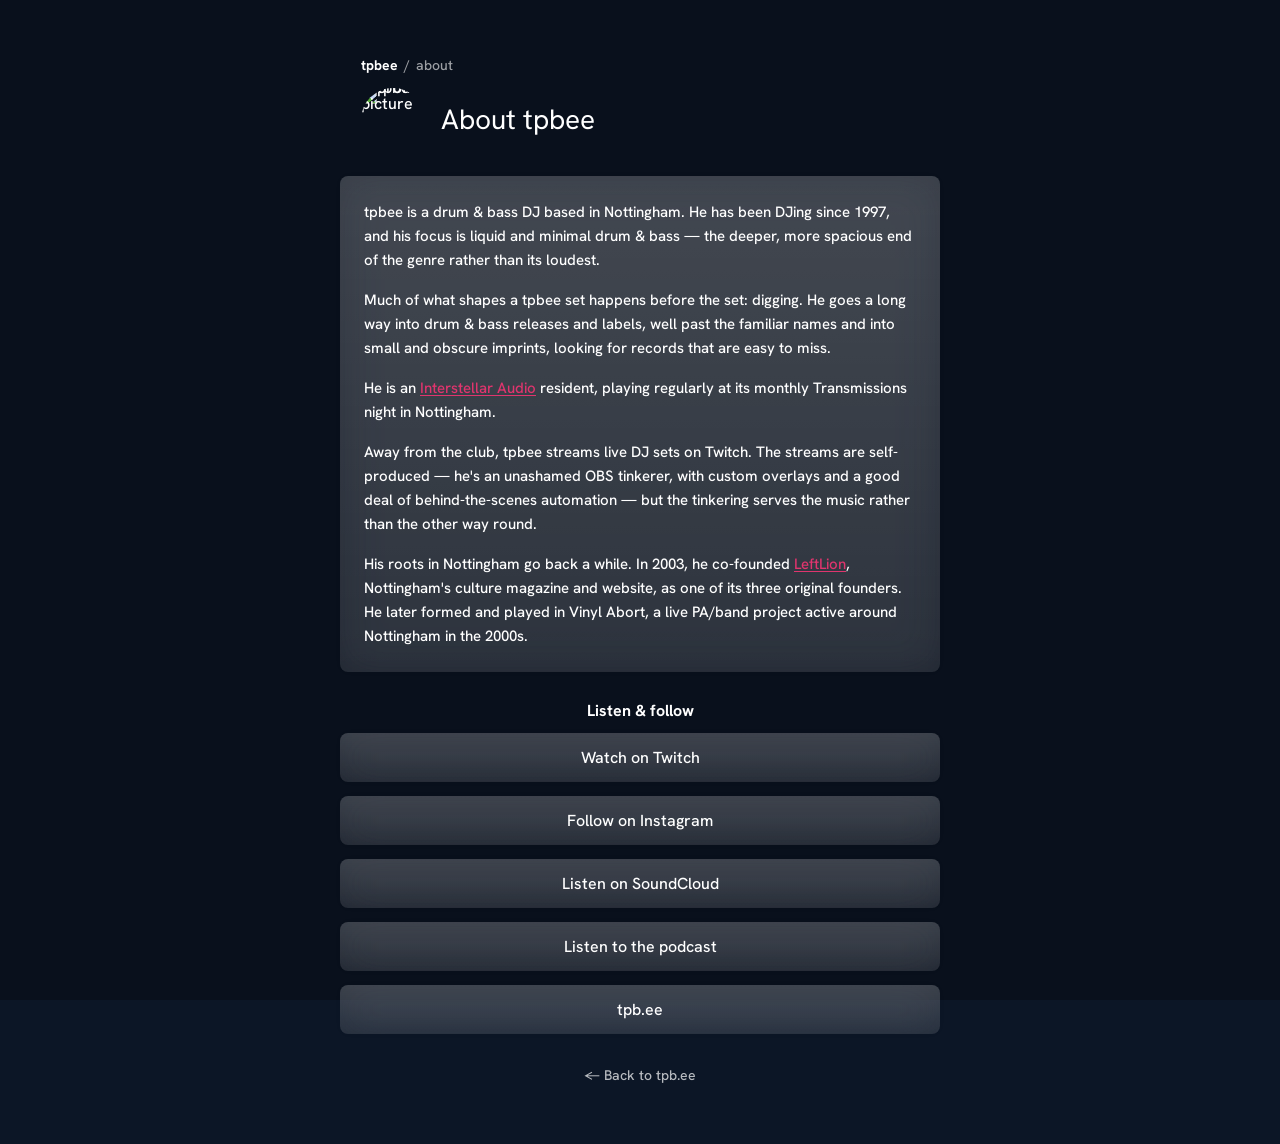
==== about/index.html @ e10ae578 "Own pages open in the same tab, with a tpbee / page breadcrumb back home Links to tpb.ee pages on th" ====
<!doctype html>
<html lang="en">
<head>
<!-- Google tag (gtag.js) -->
<script async src="https://www.googletagmanager.com/gtag/js?id=G-3CTKX5TWD7"></script>
<script>
  window.dataLayer = window.dataLayer || [];
  function gtag(){dataLayer.push(arguments);}
  gtag('js', new Date());

  gtag('config', 'G-3CTKX5TWD7');
</script>
<meta charset="UTF-8">
<meta name="viewport" content="width=device-width, initial-scale=1.0">
<title>tpbee — Nottingham Drum &amp; Bass DJ</title>
<meta name="description" content="tpbee is a Nottingham-based drum &amp; bass DJ and longtime selector focused on liquid, minimal and deeper DNB.">
<link rel="canonical" href="https://tpb.ee/about">

<meta property="og:title" content="tpbee — Nottingham Drum &amp; Bass DJ">
<meta property="og:description" content="tpbee is a Nottingham-based drum &amp; bass DJ and longtime selector focused on liquid, minimal and deeper DNB.">
<meta property="og:image" content="https://tpb.ee/assets/og-image.jpg?v=1">
<meta property="og:image:width" content="1200">
<meta property="og:image:height" content="630">
<meta property="og:url" content="https://tpb.ee/about">
<meta property="og:type" content="profile">
<meta property="og:site_name" content="tpbee">

<meta name="twitter:card" content="summary_large_image">
<meta name="twitter:title" content="tpbee — Nottingham Drum &amp; Bass DJ">
<meta name="twitter:description" content="tpbee is a Nottingham-based drum &amp; bass DJ and longtime selector focused on liquid, minimal and deeper DNB.">
<meta name="twitter:image" content="https://tpb.ee/assets/og-image.jpg?v=1">

<link rel="icon" href="/assets/favicon.ico" sizes="any">
<link rel="icon" type="image/png" sizes="32x32" href="/assets/favicon-32.png">
<link rel="icon" type="image/png" sizes="16x16" href="/assets/favicon-16.png">
<link rel="apple-touch-icon" href="/assets/apple-touch-icon.png">

<link rel="preconnect" href="https://fonts.googleapis.com">
<link rel="preconnect" href="https://fonts.gstatic.com" crossorigin>
<link href="https://fonts.googleapis.com/css2?family=Hanken+Grotesk:wght@500;700&display=swap" rel="stylesheet">

<link rel="stylesheet" href="/style.css">

<script type="application/ld+json">
{
  "@context": "https://schema.org",
  "@type": "ProfilePage",
  "url": "https://tpb.ee/about",
  "mainEntity": {
    "@type": "Person",
    "name": "tpbee",
    "url": "https://tpb.ee/",
    "description": "Nottingham-based drum & bass DJ focused on liquid and minimal DNB; DJing since 1997.",
    "homeLocation": {
      "@type": "Place",
      "name": "Nottingham, UK"
    },
    "sameAs": [
      "https://twitch.tv/tpbee",
      "https://instagram.com/tpbeedj",
      "https://soundcloud.com/tpbee"
    ]
  }
}
</script>

<style>
  body {
    padding-top: 24px;
    padding-bottom: 60px;
  }

  #about-page {
    max-width: 640px;
    margin: 0 auto;
    padding: 32px 20px 0;
  }

  #about-header {
    display: flex;
    align-items: center;
    gap: 16px;
    margin-bottom: 24px;
    padding-left: 21px;
  }

  #about-header a {
    display: block;
    flex-shrink: 0;
    line-height: 0;
    transition: opacity 120ms ease;
  }

  #about-header a:hover {
    opacity: 0.85;
  }

  #about-header img {
    width: 64px;
    height: 64px;
    border-radius: 50%;
    object-fit: cover;
  }

  #about-header h1 {
    margin: 0;
    font-family: var(--font-display);
    font-weight: 400;
    font-size: 28px;
    line-height: 1.2;
    color: var(--text-color);
  }

  .about-card {
    background: var(--link-bg);
    -webkit-backdrop-filter: blur(20px) brightness(1.1) contrast(0.9);
    backdrop-filter: blur(20px) brightness(1.1) contrast(0.9);
    border-radius: var(--link-radius);
    box-shadow: var(--link-shadow);
    padding: 24px;
    margin-bottom: var(--link-gap);
  }

  .about-card p {
    margin: 0 0 16px;
    color: var(--text-color);
    line-height: 1.6;
    font-size: 15px;
  }

  .about-card p:last-child {
    margin-bottom: 0;
  }

  .about-card a {
    color: var(--accent-color);
    text-decoration: underline;
    text-underline-offset: 2px;
  }

  #about-links h2 {
    margin: 28px 0 12px;
    text-align: center;
    font-size: var(--link-header-font-size);
    font-weight: 700;
    color: var(--text-color);
  }

  #about-link-list {
    display: flex;
    flex-direction: column;
    gap: var(--link-gap);
  }

  .about-link {
    display: block;
    text-align: center;
    padding: 14px 20px;
    background: var(--link-bg);
    -webkit-backdrop-filter: blur(20px) brightness(1.1) contrast(0.9);
    backdrop-filter: blur(20px) brightness(1.1) contrast(0.9);
    border-radius: var(--link-radius);
    box-shadow: var(--link-shadow);
    color: var(--text-color);
    font-weight: 500;
    font-size: var(--link-text-font-size);
    text-decoration: none;
    transition: background 120ms ease, box-shadow 120ms ease, transform 120ms ease;
  }

  .about-link:hover {
    background: var(--link-bg-hover);
    box-shadow: 0 0 0 1px rgba(224, 53, 110, 0.45), 0 4px 20px rgba(224, 53, 110, 0.25);
    transform: translateY(-1px);
  }

  #about-back {
    display: block;
    margin-top: 32px;
    text-align: center;
    color: var(--text-color);
    opacity: 0.7;
    font-size: 14px;
    text-decoration: none;
  }

  #about-back:hover {
    opacity: 1;
  }
</style>
</head>
<body>

<div id="page-background" aria-hidden="true"></div>

<main id="about-page">

  <nav class="crumb" aria-label="Breadcrumb"><a href="/">tpbee</a><span>/</span>about</nav>

  <header id="about-header">
    <a href="/" aria-label="Back to tpb.ee">
      <img src="/assets/avatar.jpg" alt="tpbee profile picture" width="64" height="64">
    </a>
    <h1>About tpbee</h1>
  </header>

  <article class="about-card">
    <p>tpbee is a drum &amp; bass DJ based in Nottingham. He has been DJing since 1997, and his focus is liquid and minimal drum &amp; bass — the deeper, more spacious end of the genre rather than its loudest.</p>

    <p>Much of what shapes a tpbee set happens before the set: digging. He goes a long way into drum &amp; bass releases and labels, well past the familiar names and into small and obscure imprints, looking for records that are easy to miss.</p>

    <p>He is an <a href="https://interstellaraudio.co.uk/" target="_blank" rel="noopener noreferrer">Interstellar Audio</a> resident, playing regularly at its monthly Transmissions night in Nottingham.</p>

    <p>Away from the club, tpbee streams live DJ sets on Twitch. The streams are self-produced — he's an unashamed OBS tinkerer, with custom overlays and a good deal of behind-the-scenes automation — but the tinkering serves the music rather than the other way round.</p>

    <p>His roots in Nottingham go back a while. In 2003, he co-founded <a href="https://www.leftlion.co.uk/" target="_blank" rel="noopener noreferrer">LeftLion</a>, Nottingham's culture magazine and website, as one of its three original founders. He later formed and played in Vinyl Abort, a live PA/band project active around Nottingham in the 2000s.</p>
  </article>

  <section id="about-links">
    <h2>Listen &amp; follow</h2>
    <div id="about-link-list">
      <a class="about-link" href="https://twitch.tv/tpbee" target="_blank" rel="noopener noreferrer">Watch on Twitch</a>
      <a class="about-link" href="https://instagram.com/tpbeedj" target="_blank" rel="noopener noreferrer">Follow on Instagram</a>
      <a class="about-link" href="https://soundcloud.com/tpbee" target="_blank" rel="noopener noreferrer">Listen on SoundCloud</a>
      <a class="about-link" href="https://podcasts.apple.com/us/podcast/diving-deeper-dnb-with-tpbee/id1849227916" target="_blank" rel="noopener noreferrer">Listen to the podcast</a>
      <a class="about-link" href="https://tpb.ee/">tpb.ee</a>
    </div>
  </section>

  <a id="about-back" href="/">&larr; Back to tpb.ee</a>

</main>

</body>
</html>
---- style.css ----
/* ==========================================================================
   Design tokens
   Dark glass theme: translucent gradient cards, small rounded corners,
   soft shadow, pink accent.
   ========================================================================== */

:root {
  --page-fallback-color: #0c1626;
  --tint-color: rgba(0, 0, 0, 0.24);
  --text-color: #ffffff;
  --accent-color: #e0356e;

  --link-bg: linear-gradient(180deg, rgba(255, 255, 255, 0.1) 0%, rgba(255, 255, 255, 0) 100%), rgba(255, 255, 255, 0.1);
  --link-bg-hover: linear-gradient(180deg, rgba(255, 255, 255, 0.16) 0%, rgba(255, 255, 255, 0.04) 100%), rgba(255, 255, 255, 0.14);
  --link-radius: 8px;
  --link-inner-radius: 4px;
  --link-shadow: 0px 0 8px rgba(0, 0, 0, 0.02);
  --link-gap: 14px;

  --font-primary: 'Hanken Grotesk', -apple-system, BlinkMacSystemFont, 'Segoe UI', sans-serif;
  --font-display: 'Colmeak', var(--font-primary);

  --header-font-size: 20px;
  --tagline-font-size: 16px;
  --link-header-font-size: 14px;
  --link-text-font-size: 14px;

  --container-width: 580px;
}

@media screen and (min-width: 576px) {
  :root {
    --link-header-font-size: 16px;
    --link-text-font-size: 16px;
  }
}

@font-face {
  font-family: 'Colmeak';
  src: url('assets/fonts/Colmeak.woff2') format('woff2'),
       url('assets/fonts/Colmeak.woff') format('woff');
  font-weight: normal;
  font-style: normal;
  font-display: swap;
}

/* ==========================================================================
   Reset / base
   ========================================================================== */

* {
  box-sizing: border-box;
}

html, body {
  margin: 0;
  padding: 0;
}

body {
  min-height: 100vh;
  font-family: var(--font-primary);
  font-weight: 500;
  color: var(--text-color);
  background-color: var(--page-fallback-color);
}

img {
  max-width: 100%;
  display: block;
}

a {
  color: inherit;
  text-decoration: none;
}

button {
  font: inherit;
  color: inherit;
}

.sr-only {
  position: absolute;
  width: 1px;
  height: 1px;
  padding: 0;
  margin: -1px;
  overflow: hidden;
  clip: rect(0, 0, 0, 0);
  white-space: nowrap;
  border: 0;
}

/* ==========================================================================
   Background image + tint
   ========================================================================== */

#page-background {
  position: fixed;
  top: -100px;
  right: 0;
  bottom: -100px;
  left: 0;
  z-index: -1;
  background-image: linear-gradient(var(--tint-color), var(--tint-color)), url('assets/background.jpg');
  background-position: top center;
  background-size: cover;
  background-repeat: no-repeat;
}

/* Slight downward-lagging drift on scroll, driven entirely by the
   compositor (no JS scroll listener) so it can't stutter against
   native smooth/momentum scrolling. Browsers without scroll-driven
   animation support simply keep the background static. */
@keyframes parallax-drift {
  from {
    transform: translateY(0);
  }
  to {
    transform: translateY(-80px);
  }
}

@supports (animation-timeline: scroll()) {
  #page-background {
    animation: parallax-drift linear both;
    animation-timeline: scroll(root);
    animation-range: 0 550px;
  }
}

/* ==========================================================================
   Page container
   ========================================================================== */

#page {
  position: relative;
  max-width: var(--container-width);
  margin: 0 auto;
  min-height: 100vh;
  display: flex;
  flex-direction: column;
  align-items: center;
}

@media screen and (min-width: 576px) {
  #page {
    min-height: 0;
  }
}

/* ==========================================================================
   Header
   ========================================================================== */

#profile-header {
  width: 100%;
  padding: 48px 20px 32px 41px;
  display: flex;
  flex-direction: row;
  align-items: center;
  gap: 20px;
}

#avatar {
  width: 72px;
  height: 72px;
  flex-shrink: 0;
  border-radius: 50%;
  object-fit: cover;
}

#profile-text {
  display: flex;
  flex-direction: column;
  align-items: flex-start;
  gap: 8px;
  min-width: 0;
}

#profile-title {
  margin: 0 0 0 -8px;
  font-family: var(--font-display);
  font-weight: 400;
  font-size: 32px;
  line-height: 1.1;
  color: var(--text-color);
}

#tagline {
  margin: 0;
  max-width: 420px;
  text-align: left;
  text-wrap: balance;
  font-size: var(--tagline-font-size);
  font-weight: 500;
  line-height: 1.5;
  color: var(--text-color);
  overflow-wrap: anywhere;
}

/* ==========================================================================
   Links
   ========================================================================== */

#links {
  width: 100%;
  padding: 0 var(--link-gap) 8px;
  display: flex;
  flex-direction: column;
  gap: var(--link-gap);
}

@media screen and (min-width: 576px) {
  #links {
    padding: 0 calc(var(--link-gap) * 2) 8px;
  }
}

.link-group-heading {
  margin: 10px 0 0;
  text-align: center;
  font-size: var(--link-header-font-size);
  font-weight: 700;
  line-height: normal;
  color: var(--text-color);
}

.link-group-heading:first-child {
  margin-top: 0;
}

.link-group-items {
  display: flex;
  flex-direction: column;
  gap: var(--link-gap);
}

/* -- live now (Twitch) -- */

/* Collapsed to nothing until script.js adds .is-live on Twitch's ONLINE
   event. Not display:none - the player has to actually render inside it
   for Twitch to report the channel's state. */
#live-now {
  width: 100%;
  padding: 0 var(--link-gap);
  height: 0;
  overflow: hidden;
  opacity: 0;
  pointer-events: none;
}

#live-now.is-live {
  height: auto;
  opacity: 1;
  pointer-events: auto;
  margin-bottom: var(--link-gap);
  transition: opacity 300ms ease;
}

@media screen and (min-width: 576px) {
  #live-now {
    padding: 0 calc(var(--link-gap) * 2);
  }
}

.live-now-header {
  display: flex;
  align-items: center;
  justify-content: center;
  gap: 10px;
  padding: 10px 12px;
  margin-bottom: 8px;
  background: var(--link-bg);
  -webkit-backdrop-filter: blur(20px) brightness(1.1) contrast(0.9);
  backdrop-filter: blur(20px) brightness(1.1) contrast(0.9);
  border-radius: var(--link-radius);
  font-size: var(--link-text-font-size);
  font-weight: 700;
}

.live-now-badge {
  padding: 2px 8px;
  border-radius: var(--link-inner-radius);
  background: var(--accent-color);
  font-size: 12px;
  letter-spacing: 1px;
  animation: live-pulse 2s ease-in-out infinite;
}

@keyframes live-pulse {
  0%, 100% { opacity: 1; }
  50% { opacity: 0.6; }
}

@media (prefers-reduced-motion: reduce) {
  .live-now-badge { animation: none; }
}

/* 16:9 box for the player, same approach as the Fourthwall site's player */
.live-now-player {
  position: relative;
  width: 100%;
  padding-top: 56.25%;
  border-radius: var(--link-radius);
  overflow: hidden;
  background: #000;
  box-shadow: 0 0 0 1px rgba(224, 53, 110, 0.45), 0 4px 20px rgba(224, 53, 110, 0.25);
}

.live-now-player iframe {
  position: absolute;
  inset: 0;
  width: 100%;
  height: 100%;
  border: 0;
}

/* -- shared glass card -- */

.link-card {
  position: relative;
  display: block;
  width: 100%;
  background: var(--link-bg);
  -webkit-backdrop-filter: blur(20px) brightness(1.1) contrast(0.9);
  backdrop-filter: blur(20px) brightness(1.1) contrast(0.9);
  border-radius: var(--link-radius);
  box-shadow: var(--link-shadow);
  overflow: hidden;
  transition: transform 120ms ease, box-shadow 120ms ease, background 120ms ease;
}

.link-card:hover {
  background: var(--link-bg-hover);
  box-shadow: 0 0 0 1px rgba(224, 53, 110, 0.45), 0 4px 20px rgba(224, 53, 110, 0.25);
  transform: translateY(-1px);
}

.link-card:active {
  transform: translateY(0);
}

/* -- stack layout (icon left, centered label) -- */

.link-stack {
  position: relative;
  min-height: 64px;
  display: flex;
  align-items: center;
  justify-content: center;
  padding: 12px 64px;
}

.link-icon {
  position: absolute;
  left: 8px;
  top: 8px;
  bottom: 8px;
  width: 48px;
  border-radius: var(--link-inner-radius);
  overflow: hidden;
}

.link-icon img {
  width: 100%;
  height: 100%;
  object-fit: cover;
}

.link-title {
  width: 100%;
  font-size: var(--link-text-font-size);
  font-weight: 500;
  line-height: 1.2;
  letter-spacing: -0.2px;
  text-align: center;
  text-wrap: balance;
  overflow: hidden;
  text-overflow: ellipsis;
  display: -webkit-box;
  -webkit-line-clamp: 2;
  -webkit-box-orient: vertical;
}

/* -- featured layout (Start Here: thumbnail + label) -- */

.link-featured {
  display: flex;
  flex-direction: column;
}

.link-featured-thumb {
  padding: var(--link-gap) var(--link-gap) 0;
}

.link-featured-thumb-inner {
  aspect-ratio: 16 / 9;
  border-radius: var(--link-inner-radius);
  overflow: hidden;
  box-shadow: inset 0 0 0 0.5px rgba(255, 255, 255, 0.3);
}

.link-featured-thumb-inner img {
  width: 100%;
  height: 100%;
  object-fit: cover;
}

.link-featured .link-stack {
  padding: 12px 32px;
  min-height: 56px;
}

/* -- grid layout (playlists) -- */

.link-grid {
  display: grid;
  grid-template-columns: repeat(2, 1fr);
  gap: var(--link-gap);
}

.link-grid-card {
  display: flex;
  flex-direction: column;
}

.link-grid-thumb {
  padding: 10px 10px 0;
}

.link-grid-thumb-inner {
  aspect-ratio: 1 / 1;
  border-radius: var(--link-inner-radius);
  overflow: hidden;
  box-shadow: inset 0 0 0 0.5px rgba(255, 255, 255, 0.3);
}

.link-grid-thumb-inner img {
  width: 100%;
  height: 100%;
  object-fit: cover;
}

.link-grid-card .link-title {
  padding: 10px;
  min-height: 0;
}

/* ==========================================================================
   Social icons
   ========================================================================== */

#socials {
  width: 100%;
  margin-top: 8px;
  padding: 8px var(--link-gap) 24px;
  display: flex;
  flex-wrap: wrap;
  align-items: center;
  justify-content: center;
}

.social-icon {
  display: inline-flex;
  align-items: center;
  justify-content: center;
  padding: 8px;
  background: transparent;
  border: 0;
  cursor: pointer;
  color: var(--text-color);
  transition: transform 150ms ease, color 150ms ease;
}

.social-icon:hover {
  color: var(--accent-color);
  transform: scale(1.075);
}

.social-icon svg {
  width: 32px;
  height: 32px;
  fill: currentColor;
  pointer-events: none;
}

/* ==========================================================================
   Footer
   ========================================================================== */

#site-footer {
  width: 100%;
  padding: 0 var(--link-gap) 24px;
  text-align: center;
}

#site-footer a {
  color: var(--text-color);
  opacity: 0.6;
  font-size: 13px;
  text-decoration: none;
}

#site-footer a + a {
  margin-left: 16px;
}

#site-footer a:hover {
  opacity: 1;
}

/* Sub-page breadcrumb: "tpbee / episodes" - tpbee goes home. Sits above the page header. */
.crumb {
  margin: 0 0 14px;
  padding-left: 21px;
  font-family: var(--font-primary);
  font-size: 14px;
  color: rgba(255, 255, 255, 0.6);
}
.crumb a {
  color: var(--text-color);
  text-decoration: none;
  font-weight: 700;
}
.crumb a:hover { color: var(--accent-color); }
.crumb span { margin: 0 6px; }
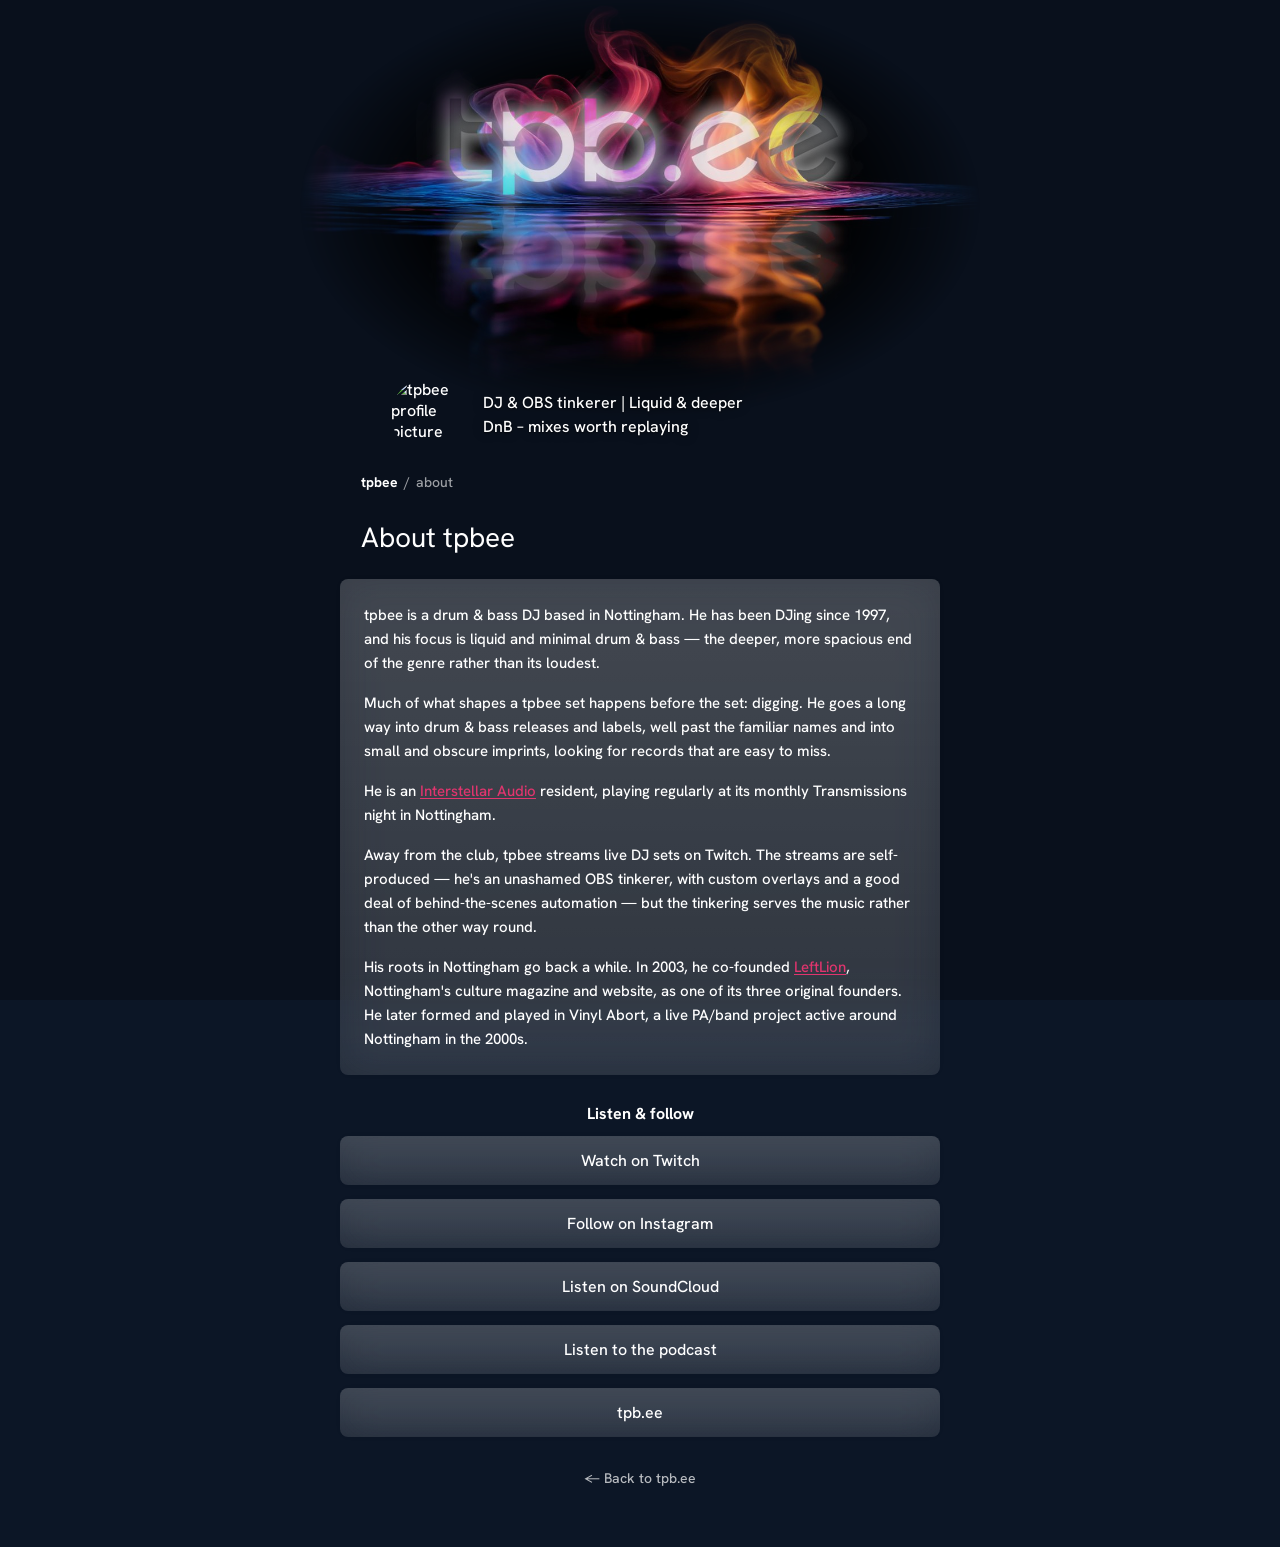
==== commit 98d082d4: "Sticker header on every page, sticker as the link preview image The tpb.ee sticker (same art as the " ====
--- a/about/index.html
+++ b/about/index.html
@@ -18,7 +18,7 @@
 
 <meta property="og:title" content="tpbee — Nottingham Drum &amp; Bass DJ">
 <meta property="og:description" content="tpbee is a Nottingham-based drum &amp; bass DJ and longtime selector focused on liquid, minimal and deeper DNB.">
-<meta property="og:image" content="https://tpb.ee/assets/og-image.jpg?v=1">
+<meta property="og:image" content="https://tpb.ee/assets/og-image.jpg?v=2">
 <meta property="og:image:width" content="1200">
 <meta property="og:image:height" content="630">
 <meta property="og:url" content="https://tpb.ee/about">
@@ -28,7 +28,7 @@
 <meta name="twitter:card" content="summary_large_image">
 <meta name="twitter:title" content="tpbee — Nottingham Drum &amp; Bass DJ">
 <meta name="twitter:description" content="tpbee is a Nottingham-based drum &amp; bass DJ and longtime selector focused on liquid, minimal and deeper DNB.">
-<meta name="twitter:image" content="https://tpb.ee/assets/og-image.jpg?v=1">
+<meta name="twitter:image" content="https://tpb.ee/assets/og-image.jpg?v=2">
 
 <link rel="icon" href="/assets/favicon.ico" sizes="any">
 <link rel="icon" type="image/png" sizes="32x32" href="/assets/favicon-32.png">
@@ -66,14 +66,13 @@
 
 <style>
   body {
-    padding-top: 24px;
     padding-bottom: 60px;
   }
 
   #about-page {
     max-width: 640px;
     margin: 0 auto;
-    padding: 32px 20px 0;
+    padding: 0 20px 0;
   }
 
   #about-header {
@@ -82,24 +81,6 @@
     gap: 16px;
     margin-bottom: 24px;
     padding-left: 21px;
-  }
-
-  #about-header a {
-    display: block;
-    flex-shrink: 0;
-    line-height: 0;
-    transition: opacity 120ms ease;
-  }
-
-  #about-header a:hover {
-    opacity: 0.85;
-  }
-
-  #about-header img {
-    width: 64px;
-    height: 64px;
-    border-radius: 50%;
-    object-fit: cover;
   }
 
   #about-header h1 {
@@ -193,14 +174,20 @@
 
 <div id="page-background" aria-hidden="true"></div>
 
+<!-- Site header, the same on every page: the tpb.ee sticker (links home), avatar + tagline -->
+<div id="site-top">
+  <a id="sticker-hero" href="/" aria-label="tpb.ee home"><img src="/assets/header-sticker.jpg" alt="tpb.ee" width="1200" height="754"></a>
+  <header id="profile-header">
+    <img id="avatar" src="/assets/avatar.jpg" alt="tpbee profile picture" width="96" height="96">
+    <p id="tagline">DJ &amp; OBS tinkerer | Liquid &amp; deeper DnB &ndash; mixes worth replaying</p>
+  </header>
+</div>
+
 <main id="about-page">
 
   <nav class="crumb" aria-label="Breadcrumb"><a href="/">tpbee</a><span>/</span>about</nav>
 
   <header id="about-header">
-    <a href="/" aria-label="Back to tpb.ee">
-      <img src="/assets/avatar.jpg" alt="tpbee profile picture" width="64" height="64">
-    </a>
     <h1>About tpbee</h1>
   </header>
 
--- a/style.css
+++ b/style.css
@@ -151,12 +151,42 @@
 }
 
 /* ==========================================================================
-   Header
-   ========================================================================== */
-
+   Site header - the same on every page: the tpb.ee sticker (links home),
+   then avatar + tagline. Sits outside each page's own column on sub pages,
+   so it lines up identically everywhere.
+   ========================================================================== */
+
+#site-top {
+  width: 100%;
+  max-width: 680px;
+  margin: 0 auto;
+  display: flex;
+  flex-direction: column;
+  align-items: center;
+}
+
+/* Sticker is wider than the link column on big screens; its black edges fade
+   out into the page background. */
+#sticker-hero {
+  display: block;
+  width: 100%;
+  margin: -8px 0 -40px;
+}
+
+#sticker-hero img {
+  width: 100%;
+  height: auto;
+  -webkit-mask-image: radial-gradient(ellipse 50% 50% at 50% 50%, #000 55%, transparent 100%);
+          mask-image: radial-gradient(ellipse 50% 50% at 50% 50%, #000 55%, transparent 100%);
+}
+
+/* Above the sticker, so its faded bottom edge doesn't dim the tagline */
 #profile-header {
-  width: 100%;
-  padding: 48px 20px 32px 41px;
+  position: relative;
+  z-index: 1;
+  width: 100%;
+  max-width: var(--container-width);
+  padding: 0 20px 32px 41px;
   display: flex;
   flex-direction: row;
   align-items: center;
@@ -169,23 +199,6 @@
   flex-shrink: 0;
   border-radius: 50%;
   object-fit: cover;
-}
-
-#profile-text {
-  display: flex;
-  flex-direction: column;
-  align-items: flex-start;
-  gap: 8px;
-  min-width: 0;
-}
-
-#profile-title {
-  margin: 0 0 0 -8px;
-  font-family: var(--font-display);
-  font-weight: 400;
-  font-size: 32px;
-  line-height: 1.1;
-  color: var(--text-color);
 }
 
 #tagline {
@@ -198,6 +211,7 @@
   line-height: 1.5;
   color: var(--text-color);
   overflow-wrap: anywhere;
+  text-shadow: 0 1px 2px rgba(0, 0, 0, 0.6), 0 0 12px rgba(0, 0, 0, 0.45);
 }
 
 /* ==========================================================================
@@ -513,7 +527,7 @@
 
 /* Sub-page breadcrumb: "tpbee / episodes" - tpbee goes home. Sits above the page header. */
 .crumb {
-  margin: 0 0 14px;
+  margin: -10px 0 30px;
   padding-left: 21px;
   font-family: var(--font-primary);
   font-size: 14px;
@@ -526,3 +540,40 @@
 }
 .crumb a:hover { color: var(--accent-color); }
 .crumb span { margin: 0 6px; }
+
+/* Home page: platform logos (Listen / Watch), latest-episode card */
+.link-icon.is-logo {
+  display: flex;
+  align-items: center;
+  justify-content: center;
+  background: rgba(255, 255, 255, 0.08);
+}
+.link-icon.is-logo svg { width: 26px; height: 22px; fill: var(--text-color); }
+.link-featured .link-stack { flex-direction: column; gap: 4px; }
+.link-featured-sub {
+  font-size: 13px;
+  color: rgba(255, 255, 255, 0.65);
+  text-align: center;
+}
+/* Platform rows (Listen / Watch) are left-aligned: text starts just after the logo
+   tile (8 + 48 + 16px). Bits n Bobs rows keep the centred labels. */
+.link-card.link-stack.is-platform { justify-content: flex-start; padding-left: 72px; padding-right: 20px; }
+.link-card.link-stack.is-platform .link-title { text-align: left; }
+
+/* Latest episode: whole square cover on the left, text on the right */
+.link-featured.is-episode { flex-direction: row; align-items: center; }
+.link-featured.is-episode .link-featured-thumb { padding: var(--link-gap); padding-right: 0; flex-shrink: 0; }
+.link-featured.is-episode .link-featured-thumb-inner { aspect-ratio: 1 / 1; width: 120px; }
+.link-featured.is-episode .link-stack { align-items: flex-start; padding-left: 16px; padding-right: 16px; }
+.link-featured.is-episode .link-title,
+.link-featured.is-episode .link-featured-sub { text-align: left; }
+
+/* Home's "tpbee / home" crumb: same spot as on the sub pages, whose column is
+   640px wide (20px padding) against home's 580px */
+#page > .crumb {
+  align-self: stretch;
+  padding-left: 41px;
+}
+@media screen and (min-width: 640px) {
+  #page > .crumb { padding-left: 11px; }
+}
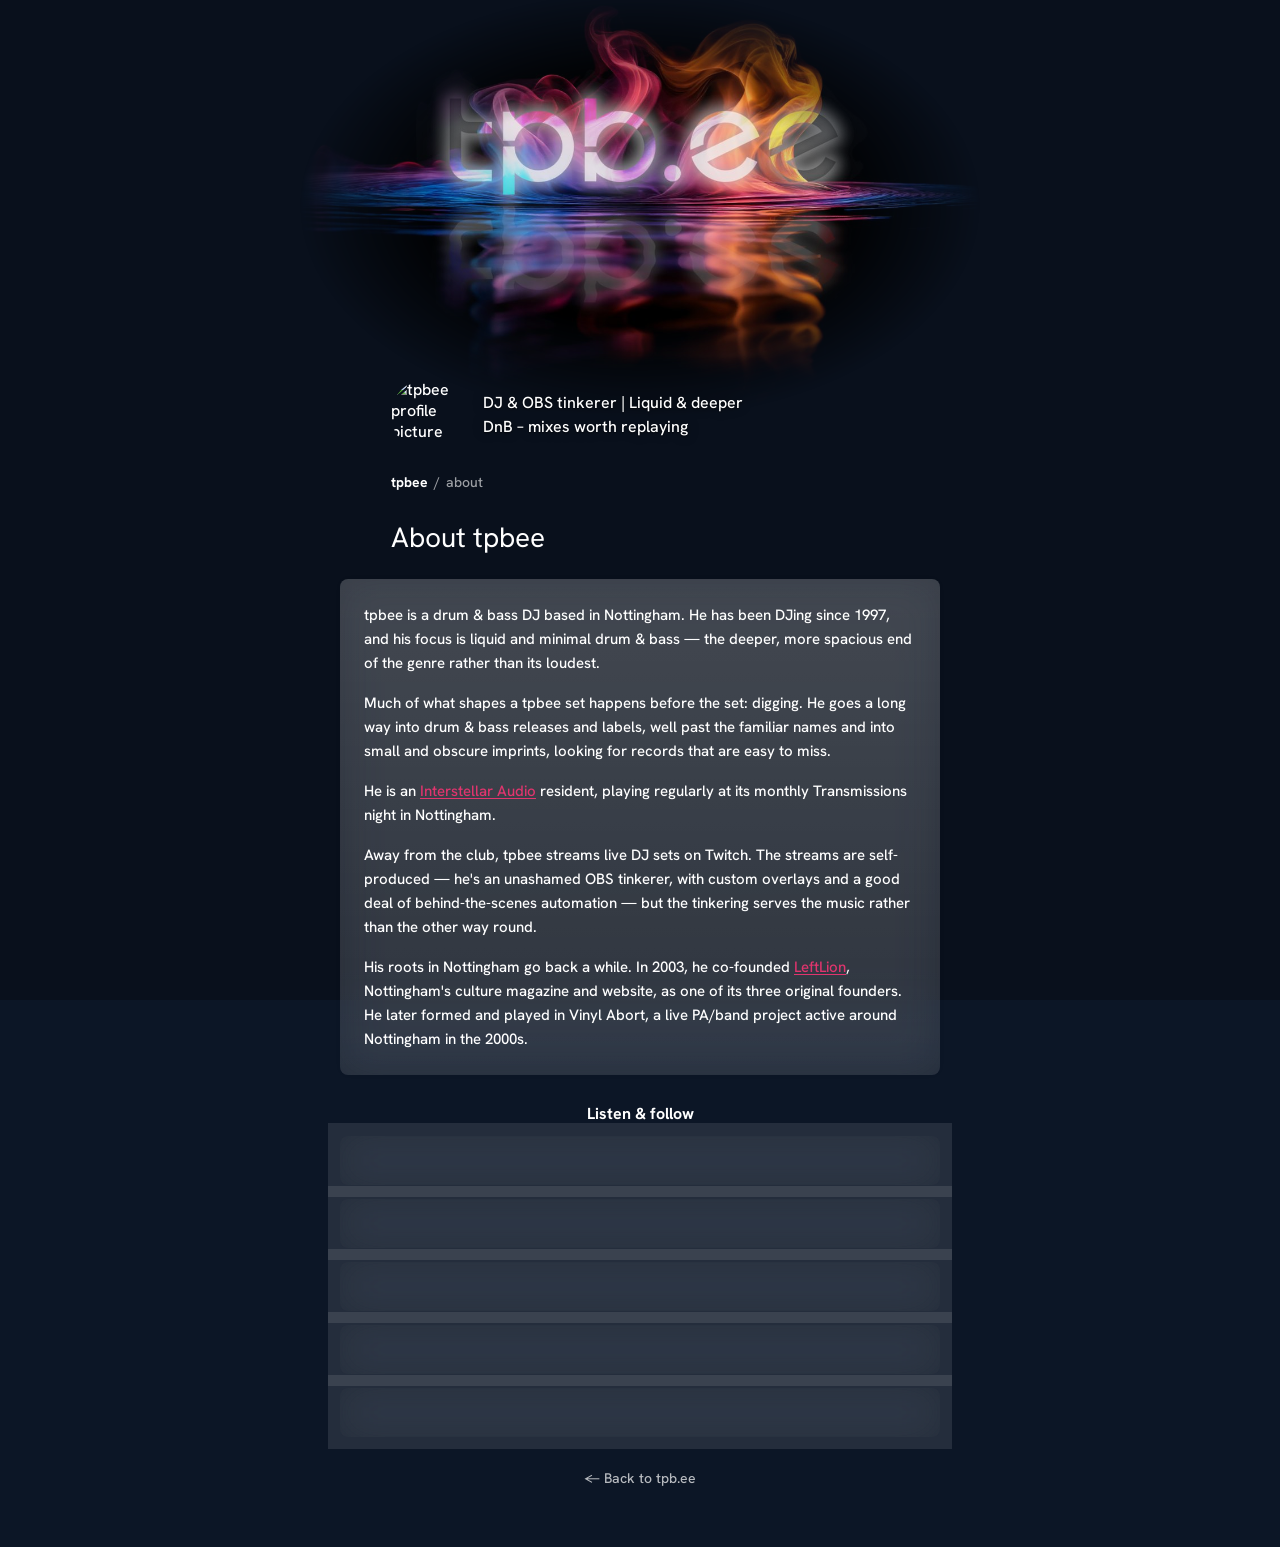
==== commit bb30bd0f: "Line the crumb and page titles up with the header avatar on every page Co-Authored-By: Claude Opus 5" ====
--- a/about/index.html
+++ b/about/index.html
@@ -80,7 +80,7 @@
     align-items: center;
     gap: 16px;
     margin-bottom: 24px;
-    padding-left: 21px;
+    padding-left: var(--sub-indent);
   }
 
   #about-header h1 {
--- a/style.css
+++ b/style.css
@@ -526,9 +526,16 @@
 }
 
 /* Sub-page breadcrumb: "tpbee / episodes" - tpbee goes home. Sits above the page header. */
+/* Sub pages: crumb + page title start in line with the site header's avatar.
+   Their column is 640px (20px padding) against the header's 580px, so the
+   indent grows from 21px on phones to 51px once the column is full width. */
+:root {
+  --sub-indent: calc(max(0px, (min(100vw, 640px) - 580px) / 2) + 21px);
+}
+
 .crumb {
   margin: -10px 0 30px;
-  padding-left: 21px;
+  padding-left: var(--sub-indent);
   font-family: var(--font-primary);
   font-size: 14px;
   color: rgba(255, 255, 255, 0.6);
@@ -568,12 +575,8 @@
 .link-featured.is-episode .link-title,
 .link-featured.is-episode .link-featured-sub { text-align: left; }
 
-/* Home's "tpbee / home" crumb: same spot as on the sub pages, whose column is
-   640px wide (20px padding) against home's 580px */
+/* Home's "tpbee / home" crumb: starts in line with the avatar above it */
 #page > .crumb {
   align-self: stretch;
   padding-left: 41px;
 }
-@media screen and (min-width: 640px) {
-  #page > .crumb { padding-left: 11px; }
-}
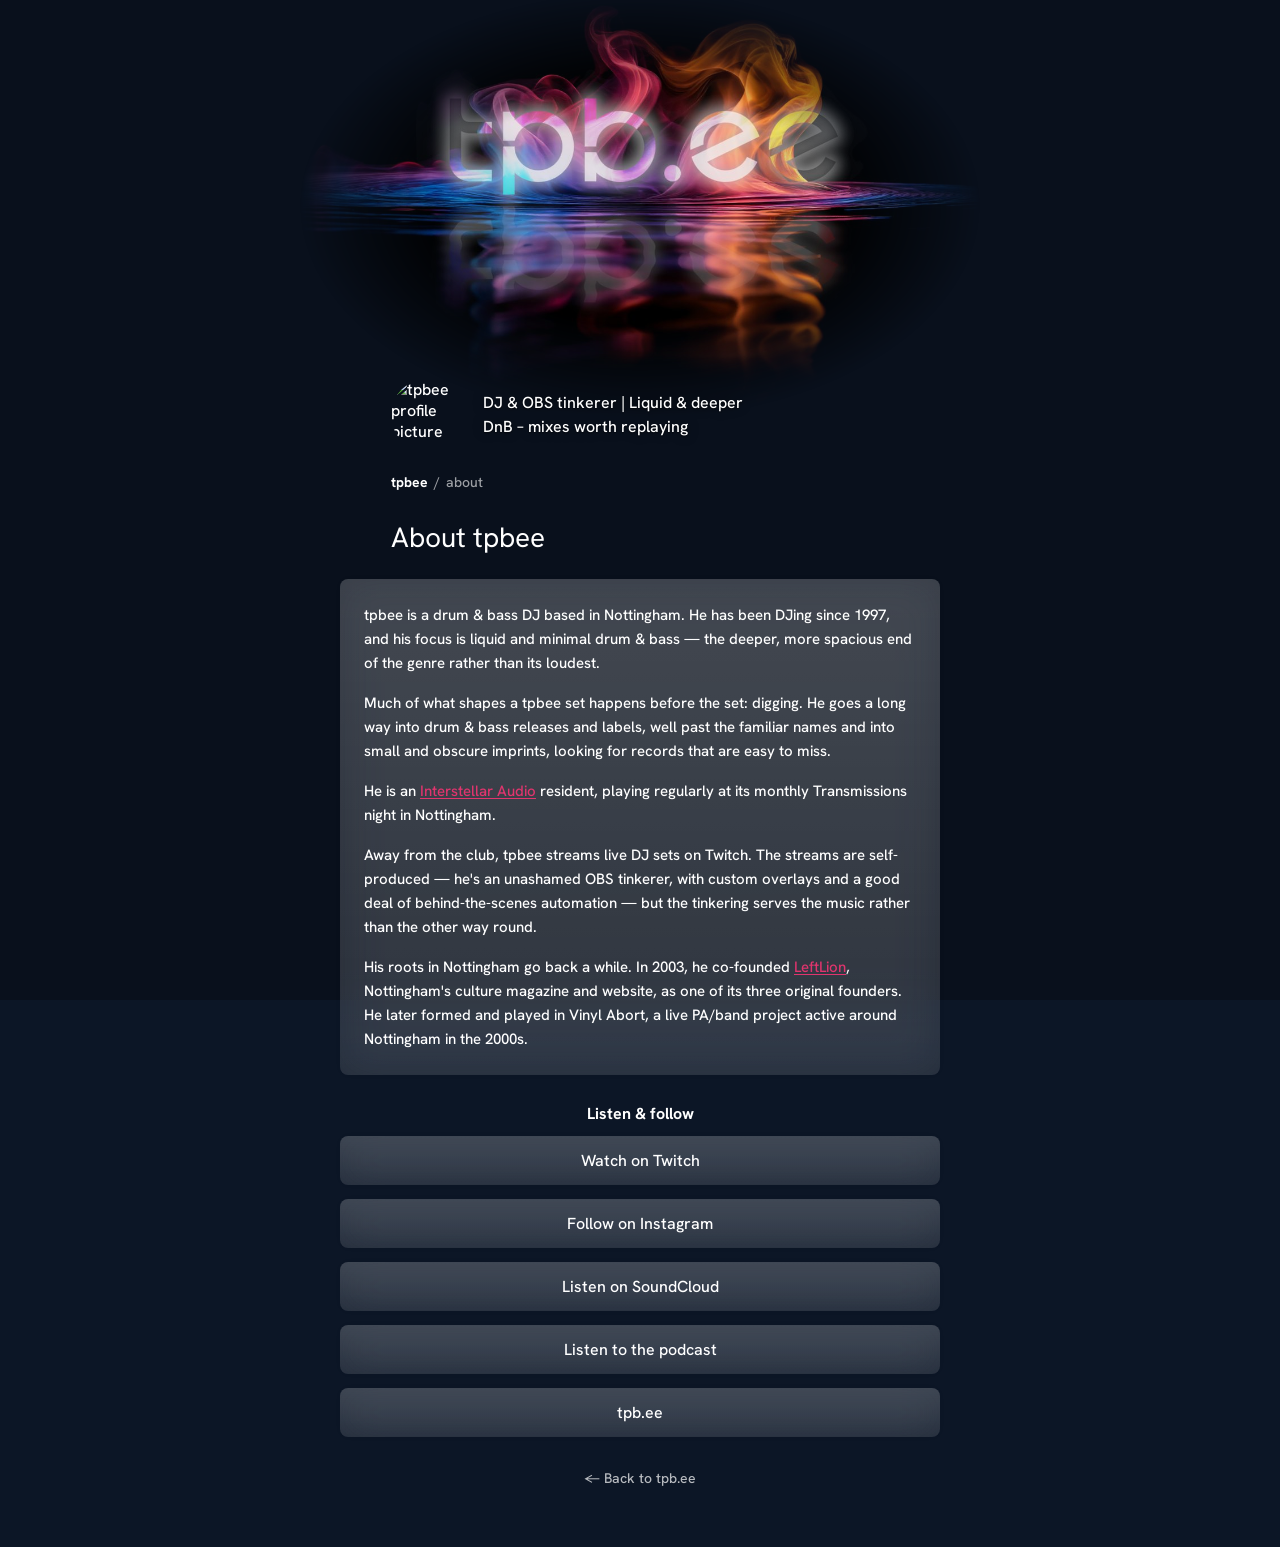
==== commit 6a3fa231: "Home page player, new title, click tracking, /links redirect - Latest-episode card plays the newest " ====
--- a/about/index.html
+++ b/about/index.html
@@ -9,6 +9,16 @@
   gtag('js', new Date());
 
   gtag('config', 'G-3CTKX5TWD7');
+
+  // Clicks between tpb.ee's own pages as a "link_click" event. Links off the site are
+  // already counted by GA4's built-in "click" event (outbound clicks).
+  document.addEventListener('click', function (e) {
+    var a = e.target.closest && e.target.closest('a[href]');
+    if (a && a.hostname === location.hostname) gtag('event', 'link_click', {
+      link_url: a.href,
+      link_text: (a.getAttribute('aria-label') || a.textContent).trim().replace(/\s+/g, ' ').slice(0, 100)
+    });
+  });
 </script>
 <meta charset="UTF-8">
 <meta name="viewport" content="width=device-width, initial-scale=1.0">
--- a/style.css
+++ b/style.css
@@ -575,6 +575,27 @@
 .link-featured.is-episode .link-title,
 .link-featured.is-episode .link-featured-sub { text-align: left; }
 
+/* Latest episode with its SoundCloud player: the outer box is the card, so it
+   doesn't lift on hover (the player is in it); the cover + title link lights up instead */
+.episode-card:hover { background: var(--link-bg); box-shadow: var(--link-shadow); transform: none; }
+.episode-card .link-featured:hover .link-title { color: var(--accent-color); }
+.episode-player {
+  display: block;
+  width: calc(100% - 2 * var(--link-gap));
+  height: 166px;
+  margin: 0 var(--link-gap) var(--link-gap);
+  border: 0;
+  border-radius: var(--link-inner-radius);
+}
+
+/* "Coming soon" line under the playlist tiles */
+.link-group-note {
+  margin: 0;
+  text-align: center;
+  font-size: 13px;
+  color: rgba(255, 255, 255, 0.65);
+}
+
 /* Home's "tpbee / home" crumb: starts in line with the avatar above it */
 #page > .crumb {
   align-self: stretch;
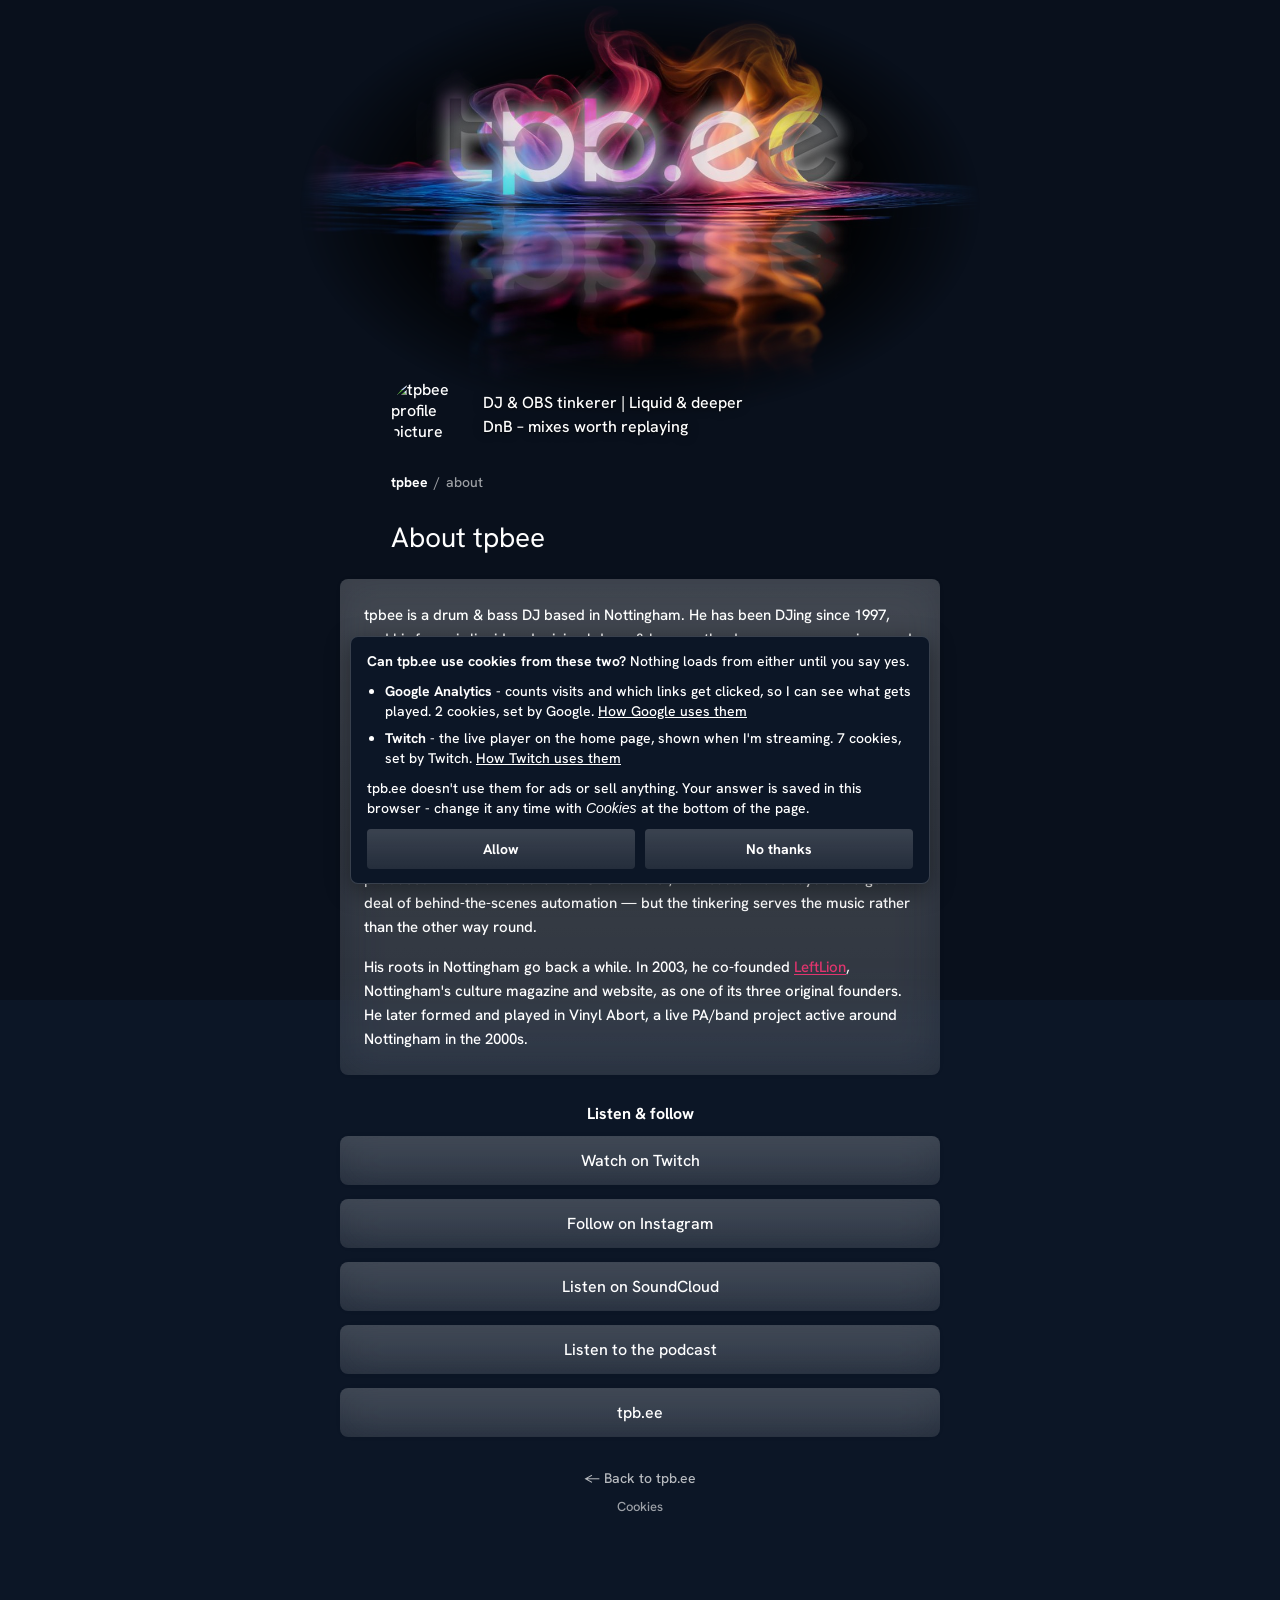
==== commit 3f5e59a5: "Cookie question before Google Analytics and the Twitch player; safer headers - Google Analytics and " ====
--- a/about/index.html
+++ b/about/index.html
@@ -1,25 +1,8 @@
 <!doctype html>
 <html lang="en">
 <head>
-<!-- Google tag (gtag.js) -->
-<script async src="https://www.googletagmanager.com/gtag/js?id=G-3CTKX5TWD7"></script>
-<script>
-  window.dataLayer = window.dataLayer || [];
-  function gtag(){dataLayer.push(arguments);}
-  gtag('js', new Date());
-
-  gtag('config', 'G-3CTKX5TWD7');
-
-  // Clicks between tpb.ee's own pages as a "link_click" event. Links off the site are
-  // already counted by GA4's built-in "click" event (outbound clicks).
-  document.addEventListener('click', function (e) {
-    var a = e.target.closest && e.target.closest('a[href]');
-    if (a && a.hostname === location.hostname) gtag('event', 'link_click', {
-      link_url: a.href,
-      link_text: (a.getAttribute('aria-label') || a.textContent).trim().replace(/\s+/g, ' ').slice(0, 100)
-    });
-  });
-</script>
+<!-- Google Analytics only after consent - see assets/consent.js -->
+<script src="/assets/consent.js"></script>
 <meta charset="UTF-8">
 <meta name="viewport" content="width=device-width, initial-scale=1.0">
 <title>tpbee — Nottingham Drum &amp; Bass DJ</title>
--- a/style.css
+++ b/style.css
@@ -588,7 +588,7 @@
   border-radius: var(--link-inner-radius);
 }
 
-/* "Coming soon" line under the playlist tiles */
+/* Small lines above/below the playlist tiles (what they are, what's coming) */
 .link-group-note {
   margin: 0;
   text-align: center;
@@ -601,3 +601,87 @@
   align-self: stretch;
   padding-left: 41px;
 }
+
+/* Cookie question (assets/consent.js): Google Analytics only loads after "Allow".
+   Both buttons look the same - saying no is as easy as saying yes. */
+.cookie-banner {
+  position: fixed;
+  left: 16px;
+  right: 16px;
+  bottom: 16px;
+  z-index: 50;
+  max-width: var(--container-width);
+  margin: 0 auto;
+  padding: 14px 16px;
+  border-radius: var(--link-radius);
+  background: var(--page-fallback-color);
+  border: 1px solid rgba(255, 255, 255, 0.18);
+  box-shadow: 0 6px 24px rgba(0, 0, 0, 0.4);
+  font-family: var(--font-primary);
+  font-size: 14px;
+  line-height: 1.45;
+}
+
+.cookie-banner p,
+.cookie-banner ul {
+  margin: 0 0 10px;
+}
+
+.cookie-banner ul {
+  padding-left: 18px;
+}
+
+.cookie-banner li + li {
+  margin-top: 6px;
+}
+
+.cookie-banner a {
+  text-decoration: underline;
+}
+
+/* A long question on a short screen scrolls inside the box, never past the buttons. */
+.cookie-banner {
+  max-height: calc(100vh - 32px);
+  overflow-y: auto;
+}
+
+.cookie-banner-buttons {
+  display: flex;
+  gap: 10px;
+}
+
+.cookie-banner-buttons button {
+  flex: 1;
+  padding: 10px 12px;
+  border: 0;
+  border-radius: var(--link-inner-radius);
+  background: var(--link-bg);
+  font-weight: 700;
+  cursor: pointer;
+}
+
+.cookie-banner-buttons button:hover {
+  background: var(--link-bg-hover);
+}
+
+.cookie-settings {
+  padding: 0;
+  border: 0;
+  background: none;
+  opacity: 0.6;
+  font-size: 13px;
+  cursor: pointer;
+}
+
+.cookie-settings:hover {
+  opacity: 1;
+}
+
+#site-footer .cookie-settings {
+  margin-left: 16px;
+}
+
+.cookie-settings-line {
+  margin: 8px 0 24px;
+  text-align: center;
+}
